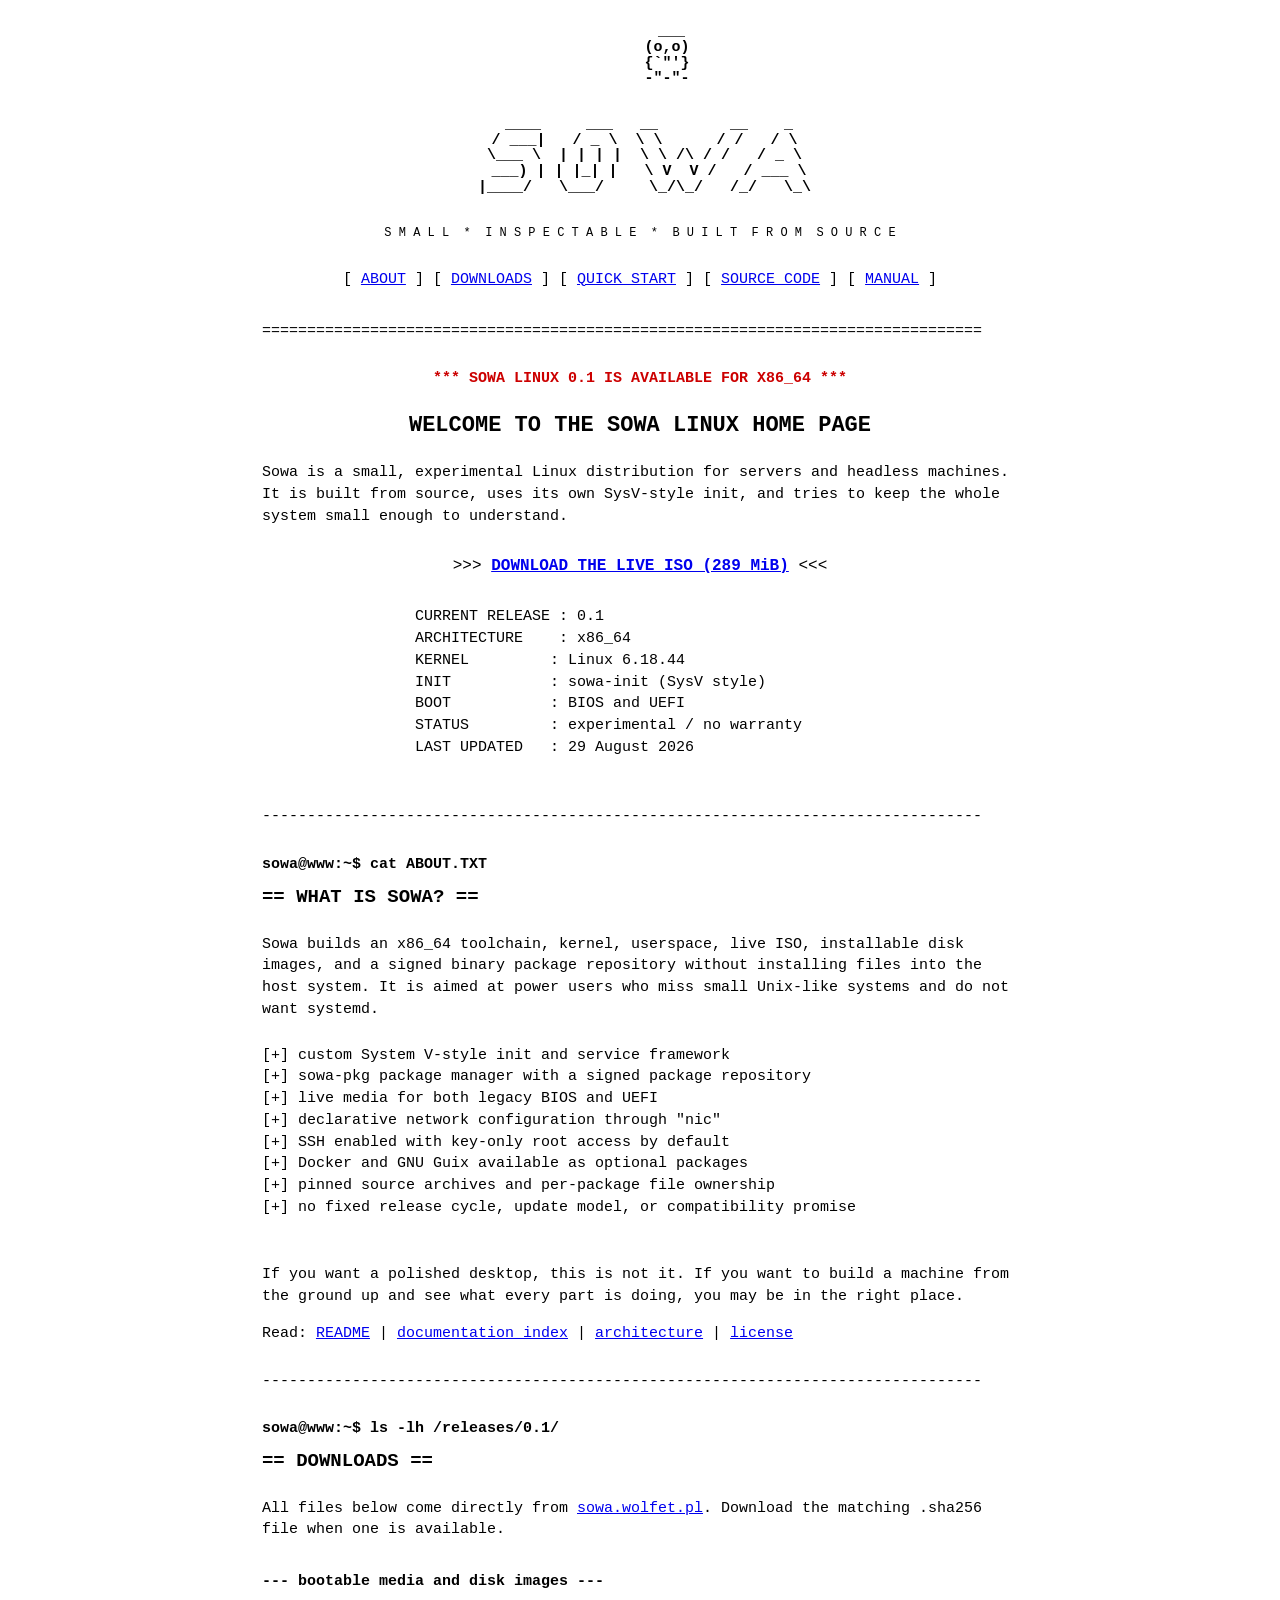
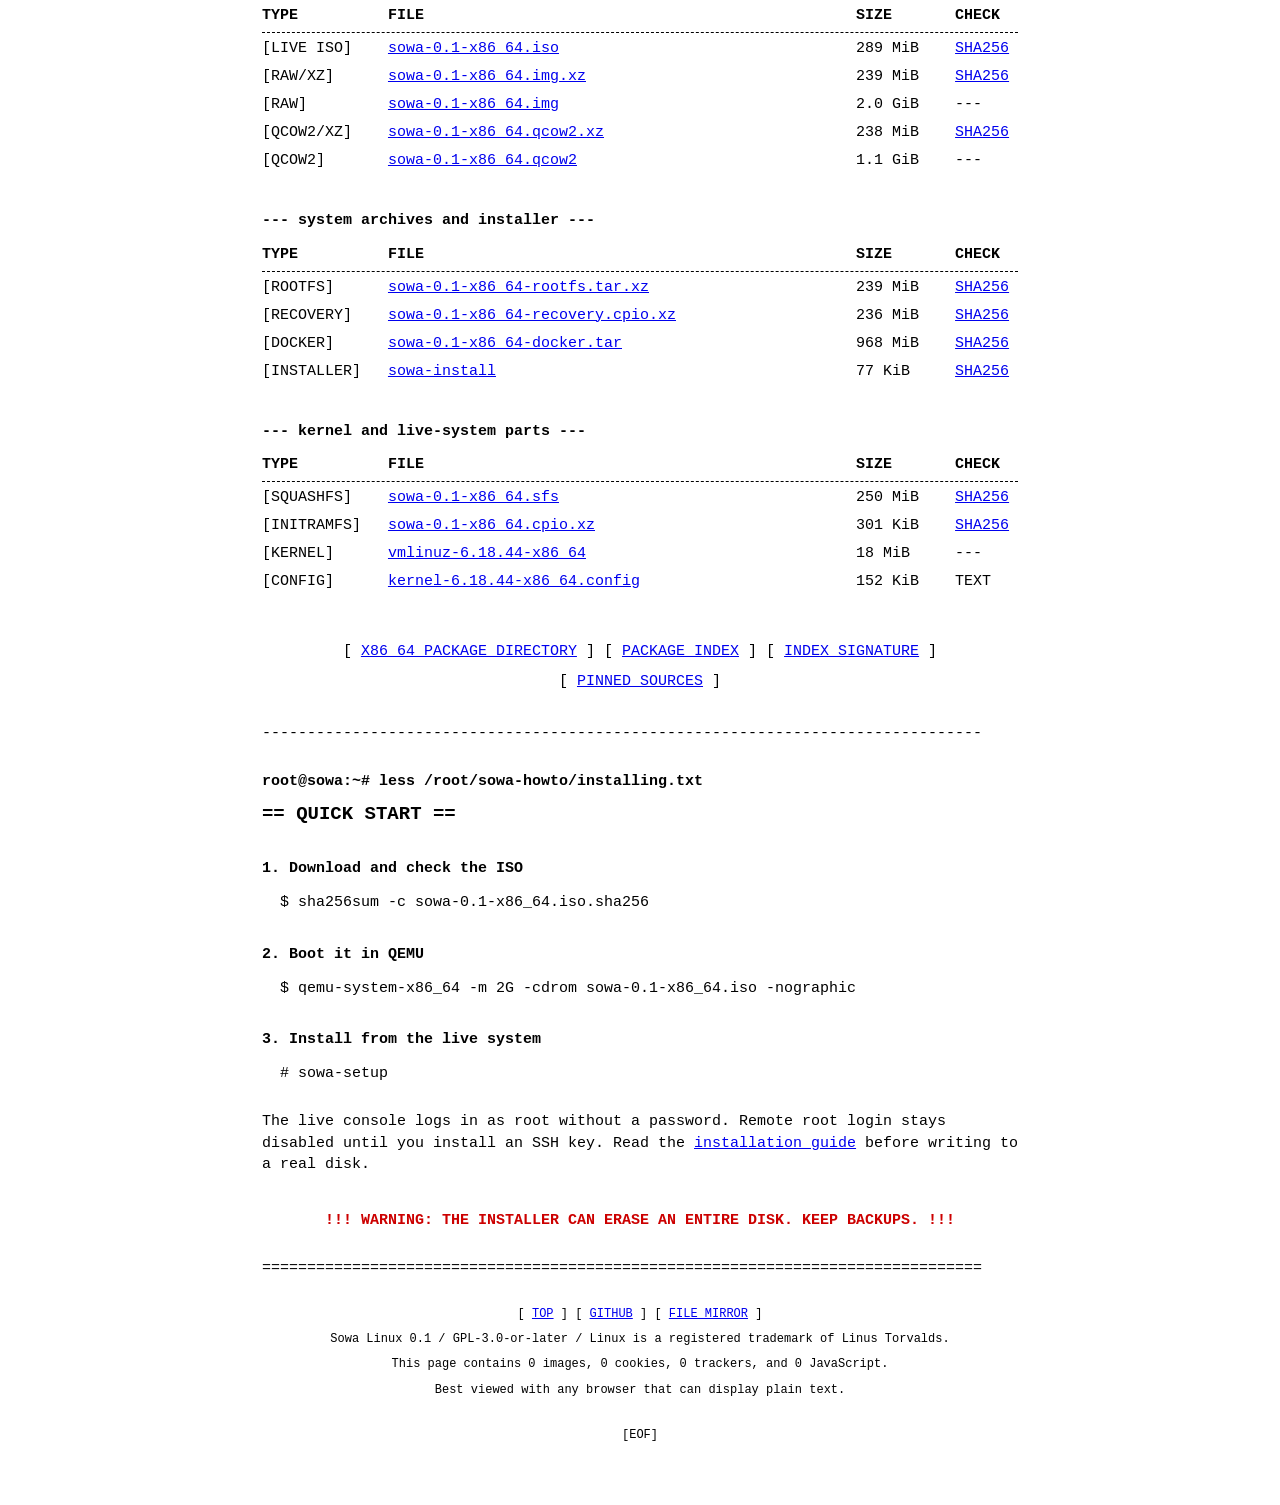
==== website/oldschool/index.html @ 8ca8eb7a "first release" ====
<!doctype html>
<html lang="en">
<head>
  <meta charset="utf-8">
  <meta name="viewport" content="width=device-width, initial-scale=1">
  <meta name="description" content="Sowa Linux — a small, inspectable Linux system built from source.">
  <title>Sowa Linux 0.1</title>
  <link rel="icon" href="data:,">
  <link rel="stylesheet" href="site.css">
</head>
<body>
  <a class="skip-link" href="#content">[skip to content]</a>

  <header id="top">
    <pre class="owl" aria-hidden="true">
       ___
      (o,o)
      {`"'}
      -"-"-
    </pre>

    <pre class="wordmark" aria-label="Sowa Linux">
  ____     ___   __        __    _
 / ___|   / _ \  \ \      / /   / \
 \___ \  | | | |  \ \ /\ / /   / _ \
  ___) | | |_| |   \ V  V /   / ___ \
 |____/   \___/     \_/\_/   /_/   \_\
    </pre>

    <p class="tagline">S M A L L&nbsp;&nbsp;*&nbsp;&nbsp;I N S P E C T A B L E&nbsp;&nbsp;*&nbsp;&nbsp;B U I L T&nbsp;&nbsp;F R O M&nbsp;&nbsp;S O U R C E</p>

    <p class="nav">
      [ <a href="#about">ABOUT</a> ]
      [ <a href="#downloads">DOWNLOADS</a> ]
      [ <a href="#quickstart">QUICK START</a> ]
      [ <a href="https://github.com/c0m4r/sowa">SOURCE CODE</a> ]
      [ <a href="https://github.com/c0m4r/sowa/tree/main/docs">MANUAL</a> ]
    </p>
  </header>

  <div class="ascii-rule" aria-hidden="true">================================================================================</div>

  <main id="content">
    <section class="intro" aria-labelledby="intro-title">
      <p class="announcement">*** SOWA LINUX 0.1 IS AVAILABLE FOR X86_64 ***</p>

      <h1 id="intro-title">Welcome to the Sowa Linux home page</h1>

      <p>
        Sowa is a small, experimental Linux distribution for servers and
        headless machines. It is built from source, uses its own SysV-style
        init, and tries to keep the whole system small enough to understand.
      </p>

      <p class="big-link">
        &gt;&gt;&gt; <a href="https://sowa.wolfet.pl/sowa-0.1-x86_64.iso"><strong>DOWNLOAD THE LIVE ISO (289 MiB)</strong></a> &lt;&lt;&lt;
      </p>

      <pre class="facts" aria-label="Current release information">
CURRENT RELEASE : 0.1
ARCHITECTURE    : x86_64
KERNEL         : Linux 6.18.44
INIT           : sowa-init (SysV style)
BOOT           : BIOS and UEFI
STATUS         : experimental / no warranty
LAST UPDATED   : 29 August 2026
      </pre>
    </section>

    <div class="ascii-rule" aria-hidden="true">--------------------------------------------------------------------------------</div>

    <section id="about" aria-labelledby="about-title">
      <p class="location">sowa@www:~$ cat ABOUT.TXT</p>
      <h2 id="about-title">== WHAT IS SOWA? ==</h2>

      <p>
        Sowa builds an x86_64 toolchain, kernel, userspace, live ISO,
        installable disk images, and a signed binary package repository without
        installing files into the host system. It is aimed at power users who
        miss small Unix-like systems and do not want systemd.
      </p>

      <pre class="feature-list" aria-label="Sowa features">
[+] custom System V-style init and service framework
[+] sowa-pkg package manager with a signed package repository
[+] live media for both legacy BIOS and UEFI
[+] declarative network configuration through "nic"
[+] SSH enabled with key-only root access by default
[+] Docker and GNU Guix available as optional packages
[+] pinned source archives and per-package file ownership
[+] no fixed release cycle, update model, or compatibility promise
      </pre>

      <p>
        If you want a polished desktop, this is not it. If you want to build a
        machine from the ground up and see what every part is doing, you may be
        in the right place.
      </p>

      <p>
        Read: <a href="https://github.com/c0m4r/sowa/blob/main/README.md">README</a> |
        <a href="https://github.com/c0m4r/sowa/tree/main/docs">documentation index</a> |
        <a href="https://github.com/c0m4r/sowa/blob/main/docs/architecture.md">architecture</a> |
        <a href="https://github.com/c0m4r/sowa/blob/main/LICENSE">license</a>
      </p>
    </section>

    <div class="ascii-rule" aria-hidden="true">--------------------------------------------------------------------------------</div>

    <section id="downloads" aria-labelledby="downloads-title">
      <p class="location">sowa@www:~$ ls -lh /releases/0.1/</p>
      <h2 id="downloads-title">== DOWNLOADS ==</h2>

      <p>
        All files below come directly from
        <a href="https://sowa.wolfet.pl/">sowa.wolfet.pl</a>.
        Download the matching <code>.sha256</code> file when one is available.
      </p>

      <h3>--- bootable media and disk images ---</h3>

      <div class="file-list" role="table" aria-label="Boot and disk image downloads">
        <div class="file-row file-head" role="row">
          <span role="columnheader">TYPE</span><span role="columnheader">FILE</span><span role="columnheader">SIZE</span><span role="columnheader">CHECK</span>
        </div>
        <div class="file-row" role="row">
          <span role="cell">[LIVE ISO]</span><a role="cell" href="https://sowa.wolfet.pl/sowa-0.1-x86_64.iso">sowa-0.1-x86_64.iso</a><span role="cell">289 MiB</span><a role="cell" href="https://sowa.wolfet.pl/sowa-0.1-x86_64.iso.sha256">SHA256</a>
        </div>
        <div class="file-row" role="row">
          <span role="cell">[RAW/XZ]</span><a role="cell" href="https://sowa.wolfet.pl/sowa-0.1-x86_64.img.xz">sowa-0.1-x86_64.img.xz</a><span role="cell">239 MiB</span><a role="cell" href="https://sowa.wolfet.pl/sowa-0.1-x86_64.img.xz.sha256">SHA256</a>
        </div>
        <div class="file-row" role="row">
          <span role="cell">[RAW]</span><a role="cell" href="https://sowa.wolfet.pl/sowa-0.1-x86_64.img">sowa-0.1-x86_64.img</a><span role="cell">2.0 GiB</span><span role="cell">---</span>
        </div>
        <div class="file-row" role="row">
          <span role="cell">[QCOW2/XZ]</span><a role="cell" href="https://sowa.wolfet.pl/sowa-0.1-x86_64.qcow2.xz">sowa-0.1-x86_64.qcow2.xz</a><span role="cell">238 MiB</span><a role="cell" href="https://sowa.wolfet.pl/sowa-0.1-x86_64.qcow2.xz.sha256">SHA256</a>
        </div>
        <div class="file-row" role="row">
          <span role="cell">[QCOW2]</span><a role="cell" href="https://sowa.wolfet.pl/sowa-0.1-x86_64.qcow2">sowa-0.1-x86_64.qcow2</a><span role="cell">1.1 GiB</span><span role="cell">---</span>
        </div>
      </div>

      <h3>--- system archives and installer ---</h3>

      <div class="file-list" role="table" aria-label="System archive downloads">
        <div class="file-row file-head" role="row">
          <span role="columnheader">TYPE</span><span role="columnheader">FILE</span><span role="columnheader">SIZE</span><span role="columnheader">CHECK</span>
        </div>
        <div class="file-row" role="row">
          <span role="cell">[ROOTFS]</span><a role="cell" href="https://sowa.wolfet.pl/sowa-0.1-x86_64-rootfs.tar.xz">sowa-0.1-x86_64-rootfs.tar.xz</a><span role="cell">239 MiB</span><a role="cell" href="https://sowa.wolfet.pl/sowa-0.1-x86_64-rootfs.tar.xz.sha256">SHA256</a>
        </div>
        <div class="file-row" role="row">
          <span role="cell">[RECOVERY]</span><a role="cell" href="https://sowa.wolfet.pl/sowa-0.1-x86_64-recovery.cpio.xz">sowa-0.1-x86_64-recovery.cpio.xz</a><span role="cell">236 MiB</span><a role="cell" href="https://sowa.wolfet.pl/sowa-0.1-x86_64-recovery.cpio.xz.sha256">SHA256</a>
        </div>
        <div class="file-row" role="row">
          <span role="cell">[DOCKER]</span><a role="cell" href="https://sowa.wolfet.pl/sowa-0.1-x86_64-docker.tar">sowa-0.1-x86_64-docker.tar</a><span role="cell">968 MiB</span><a role="cell" href="https://sowa.wolfet.pl/sowa-0.1-x86_64-docker.tar.sha256">SHA256</a>
        </div>
        <div class="file-row" role="row">
          <span role="cell">[INSTALLER]</span><a role="cell" href="https://sowa.wolfet.pl/sowa-install">sowa-install</a><span role="cell">77 KiB</span><a role="cell" href="https://sowa.wolfet.pl/sowa-install.sha256">SHA256</a>
        </div>
      </div>

      <h3>--- kernel and live-system parts ---</h3>

      <div class="file-list" role="table" aria-label="Kernel and live system downloads">
        <div class="file-row file-head" role="row">
          <span role="columnheader">TYPE</span><span role="columnheader">FILE</span><span role="columnheader">SIZE</span><span role="columnheader">CHECK</span>
        </div>
        <div class="file-row" role="row">
          <span role="cell">[SQUASHFS]</span><a role="cell" href="https://sowa.wolfet.pl/sowa-0.1-x86_64.sfs">sowa-0.1-x86_64.sfs</a><span role="cell">250 MiB</span><a role="cell" href="https://sowa.wolfet.pl/sowa-0.1-x86_64.sfs.sha256">SHA256</a>
        </div>
        <div class="file-row" role="row">
          <span role="cell">[INITRAMFS]</span><a role="cell" href="https://sowa.wolfet.pl/sowa-0.1-x86_64.cpio.xz">sowa-0.1-x86_64.cpio.xz</a><span role="cell">301 KiB</span><a role="cell" href="https://sowa.wolfet.pl/sowa-0.1-x86_64.cpio.xz.sha256">SHA256</a>
        </div>
        <div class="file-row" role="row">
          <span role="cell">[KERNEL]</span><a role="cell" href="https://sowa.wolfet.pl/vmlinuz-6.18.44-x86_64">vmlinuz-6.18.44-x86_64</a><span role="cell">18 MiB</span><span role="cell">---</span>
        </div>
        <div class="file-row" role="row">
          <span role="cell">[CONFIG]</span><a role="cell" href="https://sowa.wolfet.pl/kernel-6.18.44-x86_64.config">kernel-6.18.44-x86_64.config</a><span role="cell">152 KiB</span><span role="cell">TEXT</span>
        </div>
      </div>

      <p class="more-downloads">
        <span>[ <a href="https://sowa.wolfet.pl/x86_64/">X86_64 PACKAGE DIRECTORY</a> ]</span>
        <span>[ <a href="https://sowa.wolfet.pl/x86_64/index">PACKAGE INDEX</a> ]</span>
        <span>[ <a href="https://sowa.wolfet.pl/x86_64/index.sig">INDEX SIGNATURE</a> ]</span>
        <span>[ <a href="https://sowa.wolfet.pl/sources/">PINNED SOURCES</a> ]</span>
      </p>
    </section>

    <div class="ascii-rule" aria-hidden="true">--------------------------------------------------------------------------------</div>

    <section id="quickstart" aria-labelledby="quickstart-title">
      <p class="location">root@sowa:~# less /root/sowa-howto/installing.txt</p>
      <h2 id="quickstart-title">== QUICK START ==</h2>

      <h3>1. Download and check the ISO</h3>
      <pre class="code">$ sha256sum -c sowa-0.1-x86_64.iso.sha256</pre>

      <h3>2. Boot it in QEMU</h3>
      <pre class="code">$ qemu-system-x86_64 -m 2G -cdrom sowa-0.1-x86_64.iso -nographic</pre>

      <h3>3. Install from the live system</h3>
      <pre class="code"># sowa-setup</pre>

      <p>
        The live console logs in as root without a password. Remote root login
        stays disabled until you install an SSH key. Read the
        <a href="https://github.com/c0m4r/sowa/blob/main/docs/install.md">installation guide</a>
        before writing to a real disk.
      </p>

      <p class="warning">
        !!! WARNING: THE INSTALLER CAN ERASE AN ENTIRE DISK. KEEP BACKUPS. !!!
      </p>
    </section>
  </main>

  <div class="ascii-rule" aria-hidden="true">================================================================================</div>

  <footer>
    <p>
      [ <a href="#top">TOP</a> ]
      [ <a href="https://github.com/c0m4r/sowa">GITHUB</a> ]
      [ <a href="https://sowa.wolfet.pl/">FILE MIRROR</a> ]
    </p>
    <p>Sowa Linux 0.1 / GPL-3.0-or-later / Linux is a registered trademark of Linus Torvalds.</p>
    <p>This page contains 0 images, 0 cookies, 0 trackers, and 0 JavaScript.</p>
    <p>Best viewed with any browser that can display plain text.</p>
    <pre aria-hidden="true">[EOF]</pre>
  </footer>
</body>
</html>
---- website/oldschool/site.css ----
/* A small style sheet for a small operating system. */

* {
  box-sizing: border-box;
}

html {
  scroll-behavior: auto;
}

body {
  max-width: 88ch;
  margin: 0 auto;
  padding: 24px 18px 48px;
  background: #fff;
  color: #000;
  font-family: "Courier New", Courier, monospace;
  font-size: 15px;
  line-height: 1.45;
}

a {
  color: #0000ee;
  text-decoration: underline;
}

a:visited {
  color: #551a8b;
}

a:hover,
a:focus {
  color: #ee0000;
}

.skip-link {
  position: absolute;
  top: -100px;
  left: 8px;
  background: #fff;
}

.skip-link:focus {
  top: 8px;
}

header,
footer {
  text-align: center;
}

.owl {
  margin: 0 auto;
  font-weight: bold;
  line-height: 1.05;
}

.wordmark {
  margin: 14px auto 8px;
  font-weight: bold;
  line-height: 1.05;
}

.tagline {
  margin: 14px 0;
  font-size: 12px;
}

.nav {
  margin: 22px 0 18px;
  line-height: 2;
}

.ascii-rule {
  width: 100%;
  overflow: hidden;
  margin: 26px 0;
  white-space: nowrap;
}

section {
  scroll-margin-top: 16px;
}

h1,
h2,
h3 {
  font-family: inherit;
}

h1 {
  margin: 20px 0;
  font-size: 22px;
  text-align: center;
  text-transform: uppercase;
}

h2 {
  margin: 0 0 22px;
  font-size: 19px;
}

h3 {
  margin: 30px 0 12px;
  font-size: 15px;
}

.announcement,
.big-link,
.warning,
.more-downloads {
  text-align: center;
}

.announcement,
.warning {
  color: #cc0000;
  font-weight: bold;
}

.big-link {
  margin: 28px 0;
  font-size: 16px;
}

.facts,
.feature-list,
.code {
  overflow-x: auto;
  max-width: 100%;
  padding: 0;
  background: #fff;
  color: #000;
  font: inherit;
  white-space: pre;
}

.facts {
  width: 50ch;
  margin: 26px auto 0;
}

.feature-list {
  margin: 24px 0;
}

.location {
  margin-bottom: 8px;
  font-weight: bold;
}

code {
  font-family: inherit;
}

.file-list {
  width: 100%;
  margin-bottom: 32px;
}

.file-row {
  display: grid;
  grid-template-columns: 13ch minmax(28ch, 1fr) 10ch 7ch;
  gap: 1ch;
  min-height: 28px;
  align-items: baseline;
}

.file-row > * {
  min-width: 0;
}

.file-row a:nth-child(2) {
  overflow-wrap: anywhere;
}

.file-head {
  margin-bottom: 5px;
  padding-bottom: 4px;
  border-bottom: 1px dashed #000;
  font-weight: bold;
}

.more-downloads {
  margin-top: 38px;
  line-height: 2;
}

.more-downloads span {
  white-space: nowrap;
}

.code {
  margin: 10px 0 26px;
  padding-left: 2ch;
}

.warning {
  margin-top: 34px;
}

footer {
  font-size: 12px;
}

footer p {
  margin: 8px 0;
}

footer pre {
  margin-top: 28px;
}

@media (max-width: 700px) {
  body {
    padding: 16px 12px 36px;
    font-size: 13px;
  }

  .wordmark {
    font-size: clamp(8px, 2.55vw, 13px);
  }

  .tagline {
    font-size: clamp(7px, 2.05vw, 10px);
    line-height: 1.7;
    white-space: nowrap;
  }

  h1 {
    font-size: 18px;
  }

  h2 {
    font-size: 16px;
  }

  .facts {
    width: 100%;
    font-size: 12px;
  }

  .file-list {
    border-top: 1px dashed #000;
  }

  .file-head {
    display: none;
  }

  .file-row {
    grid-template-columns: 11ch 1fr auto;
    padding: 9px 0;
    gap: 2px 1ch;
    border-bottom: 1px dashed #999;
  }

  .file-row > *:nth-child(1) {
    grid-column: 1;
    grid-row: 1;
  }

  .file-row > *:nth-child(2) {
    grid-column: 2 / -1;
    grid-row: 1;
  }

  .file-row > *:nth-child(3) {
    grid-column: 2;
    grid-row: 2;
  }

  .file-row > *:nth-child(4) {
    grid-column: 3;
    grid-row: 2;
  }
}

@media print {
  body {
    max-width: none;
  }

  a {
    color: #000;
  }
}
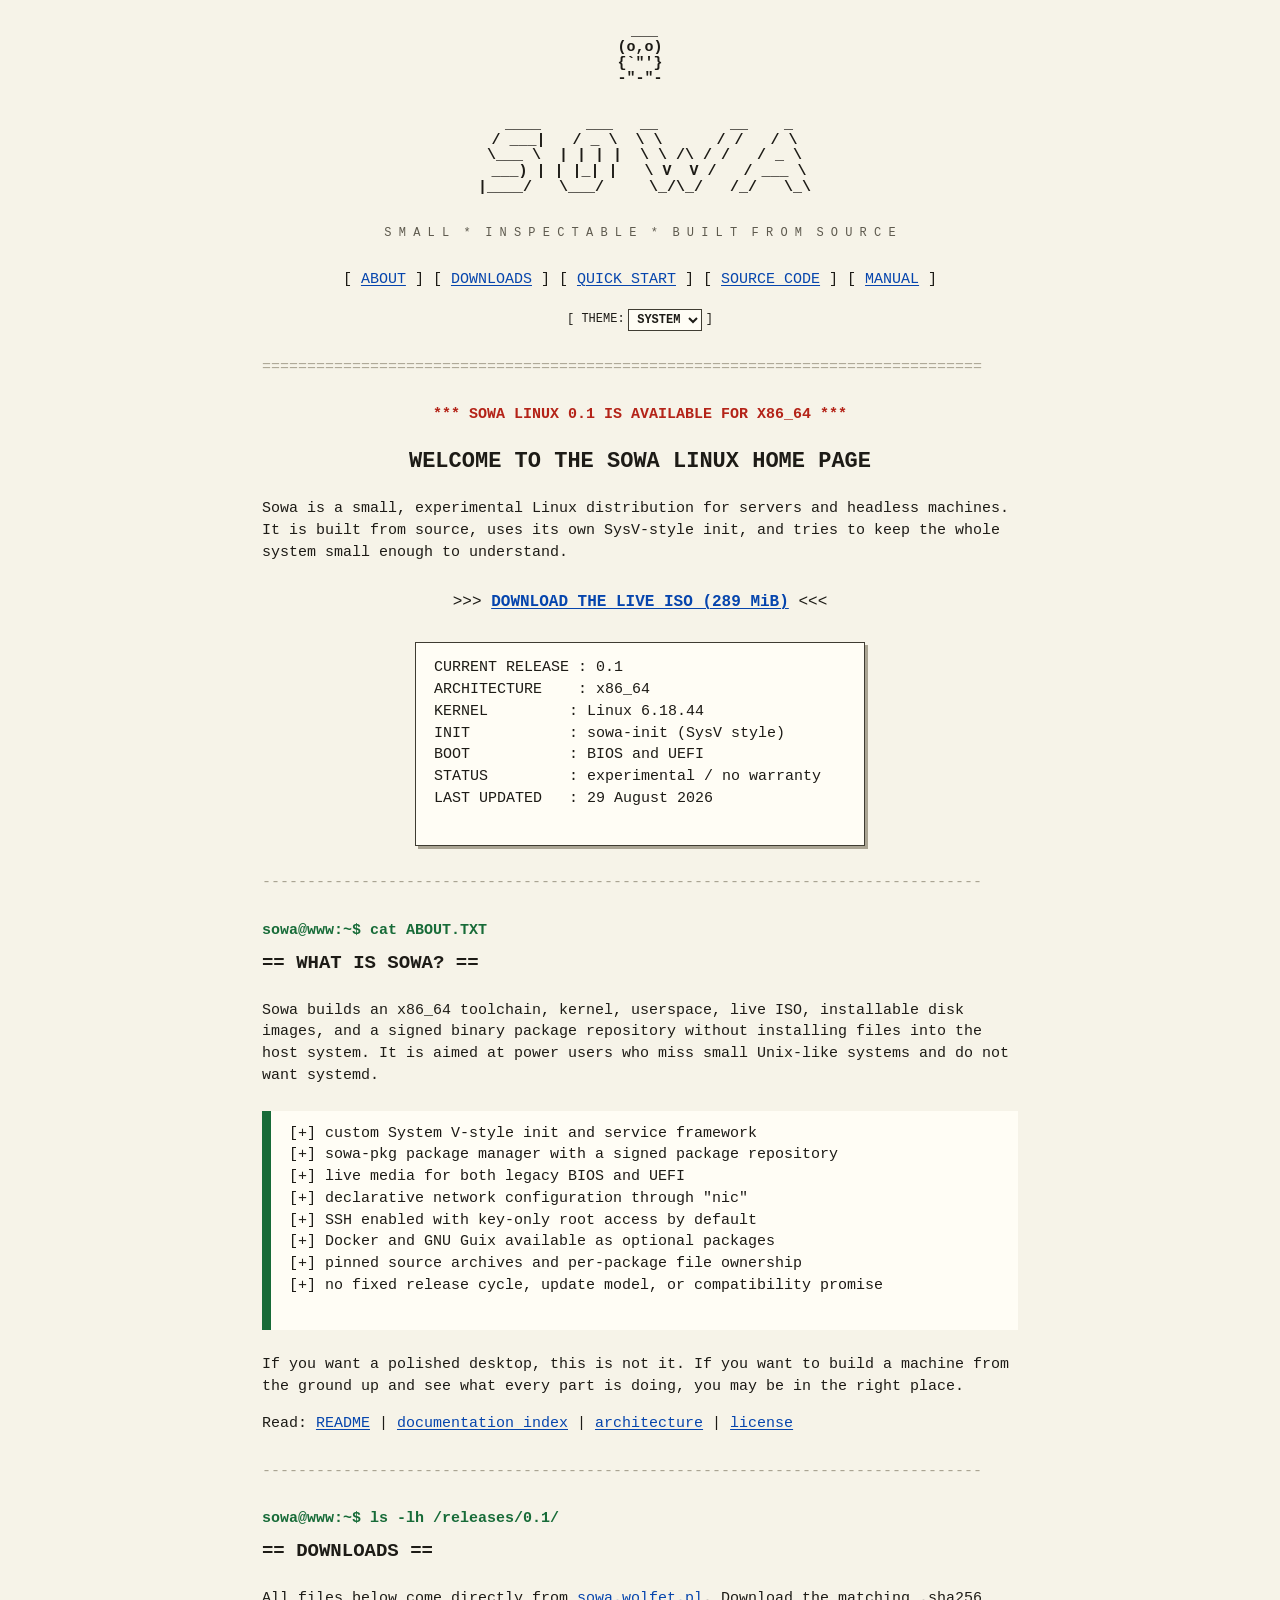
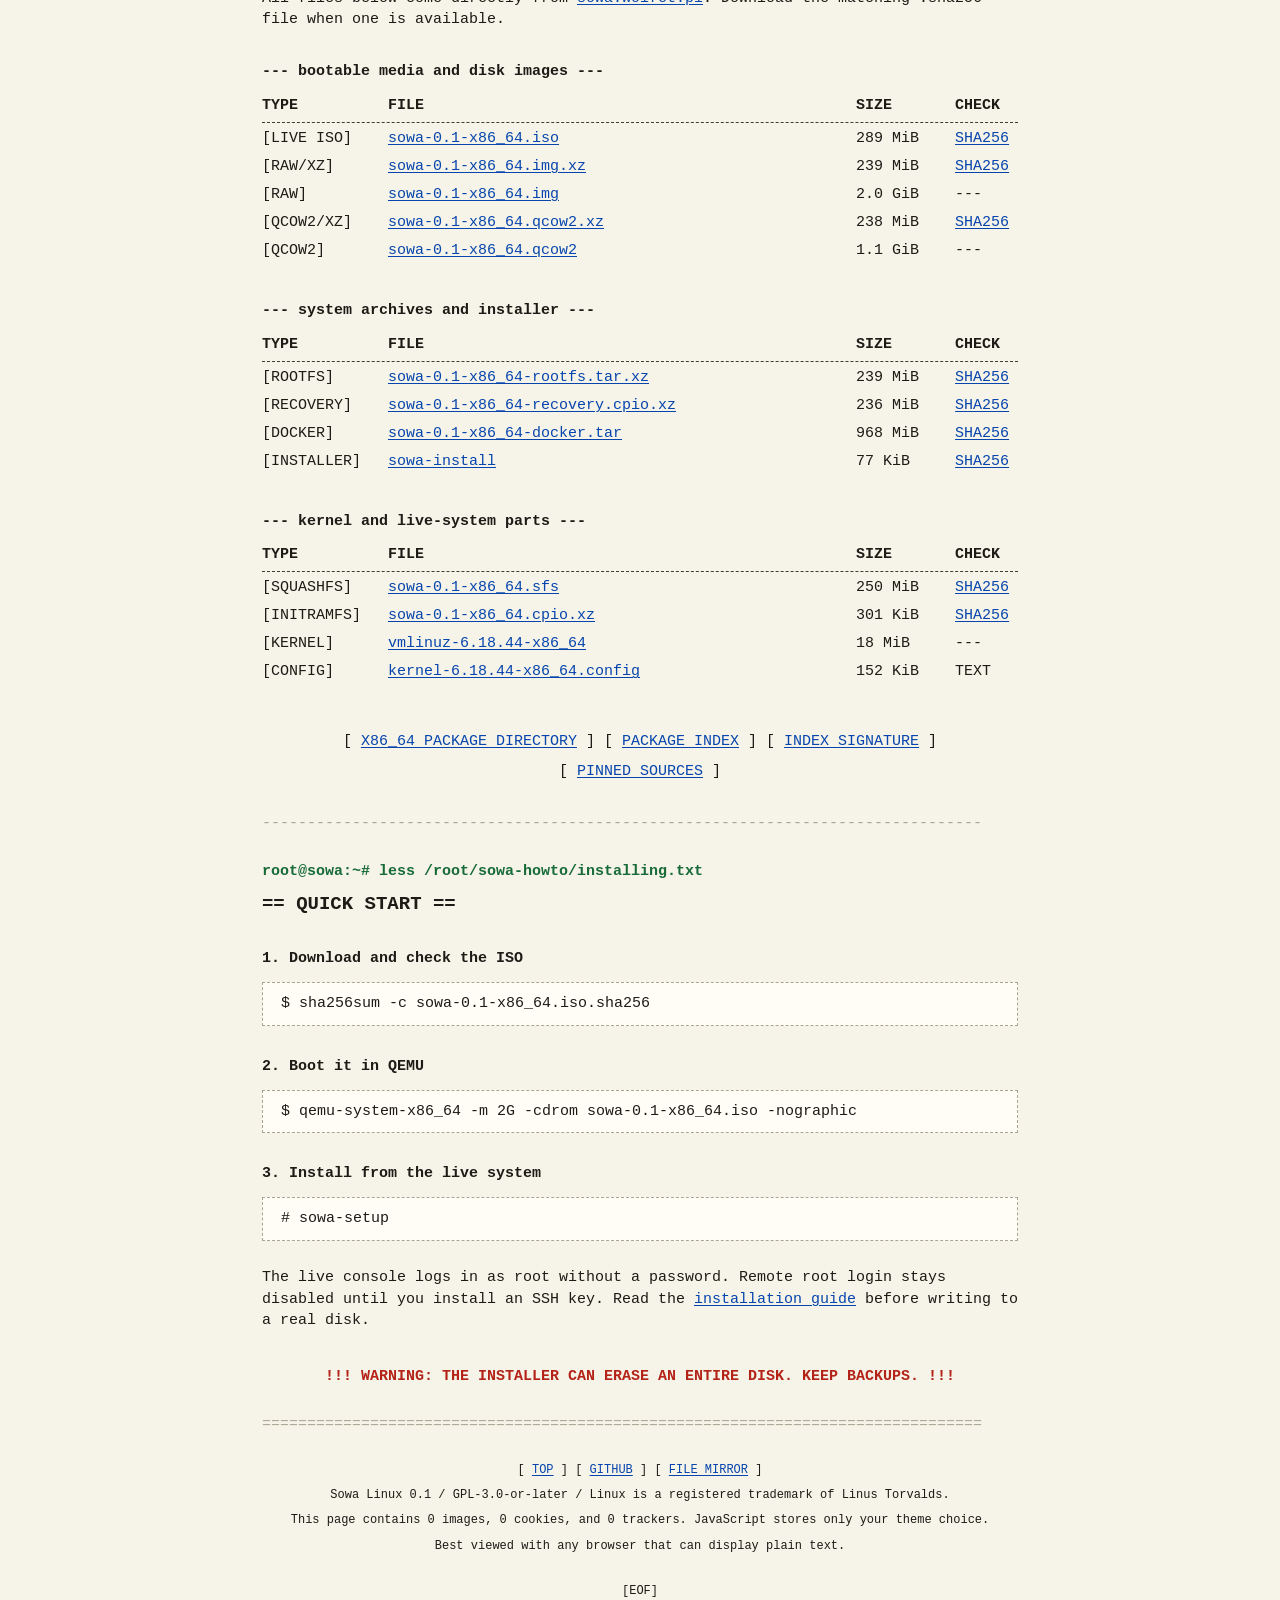
==== commit 6bc2d5e0: "website: new variants" ====
--- a/website/oldschool/index.html
+++ b/website/oldschool/index.html
@@ -4,8 +4,11 @@
   <meta charset="utf-8">
   <meta name="viewport" content="width=device-width, initial-scale=1">
   <meta name="description" content="Sowa Linux — a small, inspectable Linux system built from source.">
+  <meta name="color-scheme" content="light dark">
+  <meta id="theme-color" name="theme-color" content="#f6f3e8">
   <title>Sowa Linux 0.1</title>
   <link rel="icon" href="data:,">
+  <script src="site.js"></script>
   <link rel="stylesheet" href="site.css">
 </head>
 <body>
@@ -13,10 +16,10 @@
 
   <header id="top">
     <pre class="owl" aria-hidden="true">
-       ___
-      (o,o)
-      {`"'}
-      -"-"-
+ ___
+(o,o)
+{`"'}
+-"-"-
     </pre>
 
     <pre class="wordmark" aria-label="Sowa Linux">
@@ -36,6 +39,16 @@
       [ <a href="https://github.com/c0m4r/sowa">SOURCE CODE</a> ]
       [ <a href="https://github.com/c0m4r/sowa/tree/main/docs">MANUAL</a> ]
     </p>
+
+    <div class="theme-control">
+      <label for="theme-select">[ THEME:</label>
+      <select id="theme-select" name="theme">
+        <option value="system">SYSTEM</option>
+        <option value="light">LIGHT</option>
+        <option value="dark">DARK</option>
+      </select>
+      <span aria-hidden="true">]</span>
+    </div>
   </header>
 
   <div class="ascii-rule" aria-hidden="true">================================================================================</div>
@@ -225,7 +238,7 @@
       [ <a href="https://sowa.wolfet.pl/">FILE MIRROR</a> ]
     </p>
     <p>Sowa Linux 0.1 / GPL-3.0-or-later / Linux is a registered trademark of Linus Torvalds.</p>
-    <p>This page contains 0 images, 0 cookies, 0 trackers, and 0 JavaScript.</p>
+    <p>This page contains 0 images, 0 cookies, and 0 trackers. JavaScript stores only your theme choice.</p>
     <p>Best viewed with any browser that can display plain text.</p>
     <pre aria-hidden="true">[EOF]</pre>
   </footer>
--- a/website/oldschool/site.css
+++ b/website/oldschool/site.css
@@ -1,4 +1,63 @@
 /* A small style sheet for a small operating system. */
+
+:root {
+  color-scheme: light;
+  --page: #f6f3e8;
+  --panel: #fffdf5;
+  --text: #1d1b16;
+  --muted: #5e5a4e;
+  --link: #0645ad;
+  --visited: #653b77;
+  --active: #b42318;
+  --prompt: #176b38;
+  --warning: #b42318;
+  --rule: #3f3c32;
+  --soft-rule: #aaa493;
+  --focus: #b45309;
+  --row-hover: #ebe7d9;
+  --selection: #cbdcf7;
+  --selection-text: #11130f;
+}
+
+:root[data-theme="dark"] {
+  color-scheme: dark;
+  --page: #11130f;
+  --panel: #181b15;
+  --text: #e7e3d5;
+  --muted: #aaa697;
+  --link: #8ab4f8;
+  --visited: #c7a0dc;
+  --active: #ff8177;
+  --prompt: #81c995;
+  --warning: #ff8177;
+  --rule: #b4b09f;
+  --soft-rule: #55584e;
+  --focus: #f2c66d;
+  --row-hover: #20251c;
+  --selection: #315b3b;
+  --selection-text: #f7f4e8;
+}
+
+@media (prefers-color-scheme: dark) {
+  :root:not([data-theme="light"]) {
+    color-scheme: dark;
+    --page: #11130f;
+    --panel: #181b15;
+    --text: #e7e3d5;
+    --muted: #aaa697;
+    --link: #8ab4f8;
+    --visited: #c7a0dc;
+    --active: #ff8177;
+    --prompt: #81c995;
+    --warning: #ff8177;
+    --rule: #b4b09f;
+    --soft-rule: #55584e;
+    --focus: #f2c66d;
+    --row-hover: #20251c;
+    --selection: #315b3b;
+    --selection-text: #f7f4e8;
+  }
+}
 
 * {
   box-sizing: border-box;
@@ -6,38 +65,55 @@
 
 html {
   scroll-behavior: auto;
+  background: var(--page);
 }
 
 body {
   max-width: 88ch;
+  min-height: 100vh;
   margin: 0 auto;
   padding: 24px 18px 48px;
-  background: #fff;
-  color: #000;
+  background: var(--page);
+  color: var(--text);
   font-family: "Courier New", Courier, monospace;
   font-size: 15px;
   line-height: 1.45;
 }
 
+::selection {
+  background: var(--selection);
+  color: var(--selection-text);
+}
+
 a {
-  color: #0000ee;
+  color: var(--link);
   text-decoration: underline;
+  text-decoration-thickness: from-font;
+  text-underline-offset: 0.15em;
 }
 
 a:visited {
-  color: #551a8b;
+  color: var(--visited);
 }
 
 a:hover,
 a:focus {
-  color: #ee0000;
+  color: var(--active);
+}
+
+:focus-visible {
+  outline: 2px solid var(--focus);
+  outline-offset: 3px;
 }
 
 .skip-link {
   position: absolute;
   top: -100px;
   left: 8px;
-  background: #fff;
+  z-index: 1;
+  padding: 5px 8px;
+  border: 1px solid var(--rule);
+  background: var(--panel);
 }
 
 .skip-link:focus {
@@ -63,18 +139,48 @@
 
 .tagline {
   margin: 14px 0;
+  color: var(--muted);
   font-size: 12px;
 }
 
 .nav {
   margin: 22px 0 18px;
   line-height: 2;
+}
+
+.theme-control {
+  display: none;
+}
+
+.js .theme-control {
+  display: flex;
+  align-items: center;
+  justify-content: center;
+  gap: 0.5ch;
+  margin: -4px 0 18px;
+  font-size: 12px;
+}
+
+.theme-control select {
+  min-width: 10ch;
+  padding: 2px 4px;
+  border: 1px solid var(--rule);
+  border-radius: 0;
+  background: var(--panel);
+  color: var(--text);
+  font: inherit;
+  font-weight: bold;
+}
+
+.theme-control select:hover {
+  background: var(--row-hover);
 }
 
 .ascii-rule {
   width: 100%;
   overflow: hidden;
   margin: 26px 0;
+  color: var(--soft-rule);
   white-space: nowrap;
 }
 
@@ -114,7 +220,7 @@
 
 .announcement,
 .warning {
-  color: #cc0000;
+  color: var(--warning);
   font-weight: bold;
 }
 
@@ -128,9 +234,8 @@
 .code {
   overflow-x: auto;
   max-width: 100%;
-  padding: 0;
-  background: #fff;
-  color: #000;
+  background: var(--panel);
+  color: var(--text);
   font: inherit;
   white-space: pre;
 }
@@ -138,14 +243,20 @@
 .facts {
   width: 50ch;
   margin: 26px auto 0;
+  padding: 14px 2ch;
+  border: 1px solid var(--rule);
+  box-shadow: 3px 3px 0 var(--soft-rule);
 }
 
 .feature-list {
   margin: 24px 0;
+  padding: 12px 2ch;
+  border-left: 1ch solid var(--prompt);
 }
 
 .location {
   margin-bottom: 8px;
+  color: var(--prompt);
   font-weight: bold;
 }
 
@@ -174,10 +285,15 @@
   overflow-wrap: anywhere;
 }
 
+.file-row:not(.file-head):hover,
+.file-row:not(.file-head):focus-within {
+  background: var(--row-hover);
+}
+
 .file-head {
   margin-bottom: 5px;
   padding-bottom: 4px;
-  border-bottom: 1px dashed #000;
+  border-bottom: 1px dashed var(--rule);
   font-weight: bold;
 }
 
@@ -192,7 +308,8 @@
 
 .code {
   margin: 10px 0 26px;
-  padding-left: 2ch;
+  padding: 10px 2ch;
+  border: 1px dashed var(--soft-rule);
 }
 
 .warning {
@@ -241,7 +358,7 @@
   }
 
   .file-list {
-    border-top: 1px dashed #000;
+    border-top: 1px dashed var(--rule);
   }
 
   .file-head {
@@ -252,7 +369,7 @@
     grid-template-columns: 11ch 1fr auto;
     padding: 9px 0;
     gap: 2px 1ch;
-    border-bottom: 1px dashed #999;
+    border-bottom: 1px dashed var(--soft-rule);
   }
 
   .file-row > *:nth-child(1) {
@@ -277,6 +394,23 @@
 }
 
 @media print {
+  :root,
+  :root[data-theme] {
+    color-scheme: light;
+    --page: #fff;
+    --panel: #fff;
+    --text: #000;
+    --muted: #444;
+    --link: #000;
+    --visited: #000;
+    --active: #000;
+    --prompt: #000;
+    --warning: #000;
+    --rule: #000;
+    --soft-rule: #777;
+    --row-hover: #fff;
+  }
+
   body {
     max-width: none;
   }
@@ -284,4 +418,8 @@
   a {
     color: #000;
   }
-}
+
+  .theme-control {
+    display: none !important;
+  }
+}
